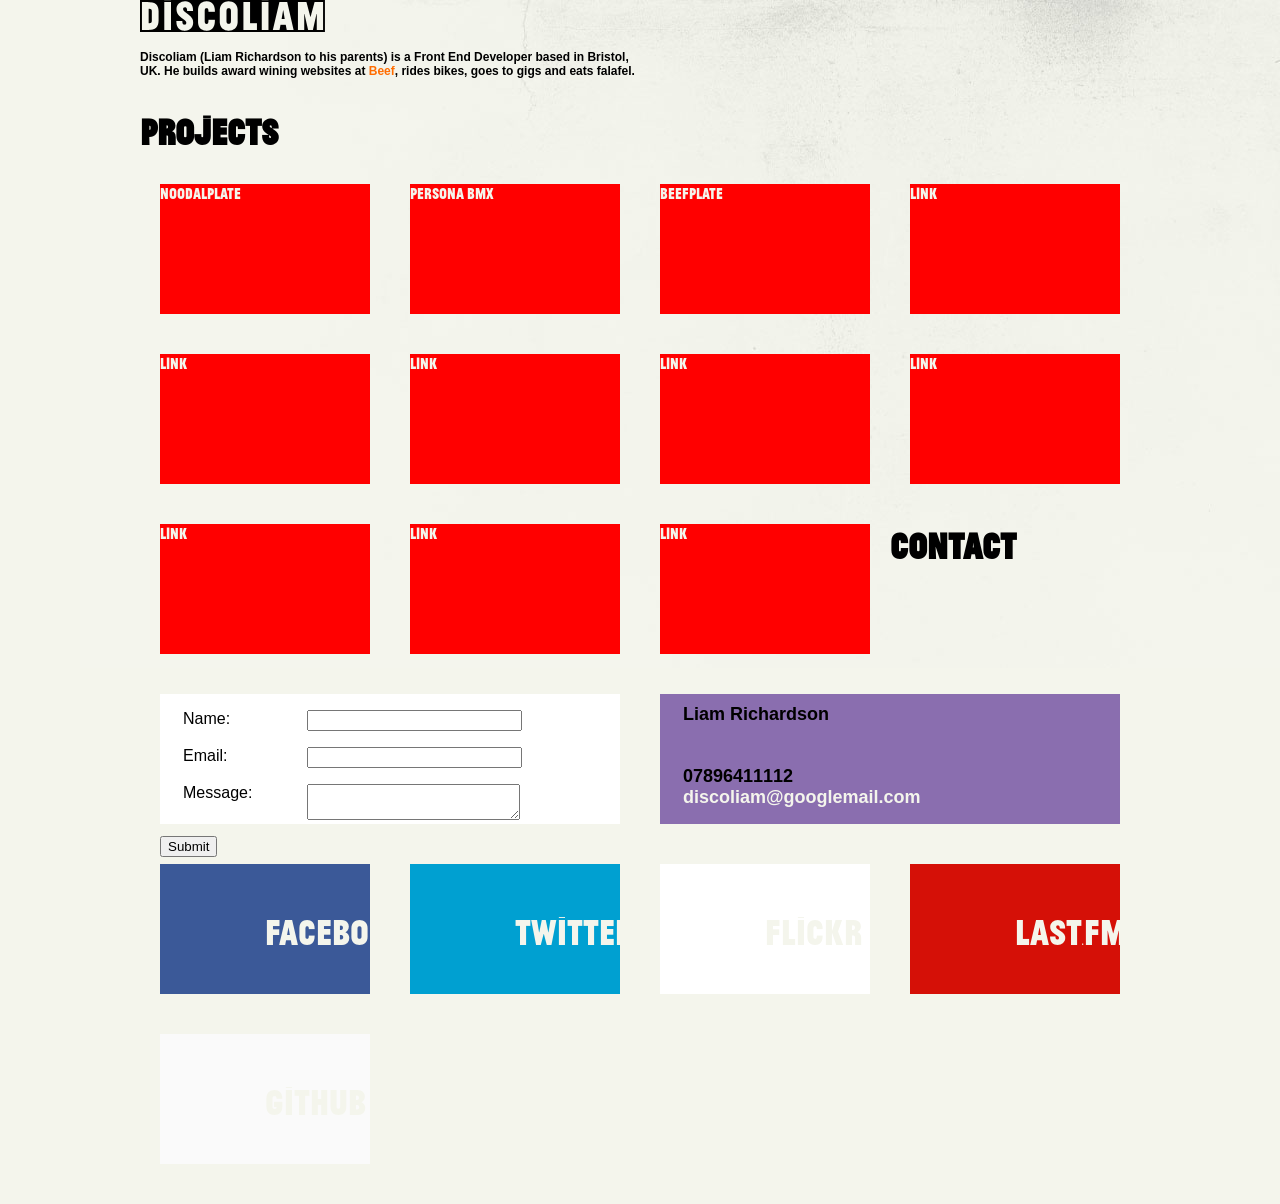
==== index.html @ 5c126183 "Some styling un' that" ====
<!DOCTYPE html>
<!--[if lt IE 7]>      <html class="no-js lt-ie9 lt-ie8 lt-ie7"> <![endif]-->
<!--[if IE 7]>         <html class="no-js lt-ie9 lt-ie8"> <![endif]-->
<!--[if IE 8]>         <html class="no-js lt-ie9"> <![endif]-->
<!--[if gt IE 8]><!--> <html class="no-js"> <!--<![endif]-->
<head>
  <title>Discoliam.com | Forgive me for screaming...</title>
  <!-- so:meta-->
  <meta charset="utf-8">
  <meta name="robots" content="all" />
  
  <meta http-equiv="X-UA-Compatible" content="IE=edge,chrome=1">
  <meta name="viewport" content="width=device-width, initial-scale=1.0">
  
  <meta name="description" content="" />
  <meta name="keywords" content="" />
  
  <meta http-equiv="Content-Type" content="text/html; charset=utf-8" />
  <meta http-equiv="content-language" content="en" />
  
  <meta name="author" content="Liam Richardson" />
  <meta name="copyright" content="2012, Liam Richrdson" />
  
  <meta name="Geo.Country" content="GB" />
  <meta name="Geo.Region" content="GB-BST" />
  
  <!-- eo:meta-->
  
  <!-- Favicon: -->
  <link rel="shortcut icon" href="/favicon.ico">
  <!-- For iPhone 4 with high-resolution Retina display: -->
  <link rel="apple-touch-icon-precomposed" sizes="114x114" href="apple-touch-icon-114x114-precomposed.png">
  <!-- For first-generation iPad: -->
  <link rel="apple-touch-icon-precomposed" sizes="72x72" href="apple-touch-icon-72x72-precomposed.png">
  <!-- For non-Retina iPhone, iPod Touch, and Android 2.1+ devices: -->
  <link rel="apple-touch-icon-precomposed" href="apple-touch-icon-precomposed.png">
  
  <!-- so:stylesheets -->
  <!--[if ! lte IE 6]><!-->
    <link rel="stylesheet" href="/assets/stylesheets/style.css" media="screen, projection">
  <!--<![endif]-->
  <!--[if lte IE 6]>
    <link rel="stylesheet" href="http://universal-ie6-css.googlecode.com/files/ie6.1.1.css" media="screen, projection">
  <![endif]-->
  <!-- eo:stylesheets -->
  
  <!-- so:header JS -->
  
  <script src="/assets/javascripts/modernizr.js"></script>
  
  
  <!-- Google Analytics -->
  
  <!-- eo:header JS -->
  
  
</head>

<body>
  <a href="#main-content" class="hidden">Skip to Main Content</a>
    <div class="content">
      <section id="main-content">
        <h1 class="site-title"><a href="/" title="Discoliam">Discoliam</a></h1>
        <p class="bio">Discoliam (Liam Richardson to his parents) is a Front End Developer based in Bristol, UK. He builds award wining websites at <a href="http://www.wearebeef.co.uk" title="Beef">Beef</a>, rides bikes, goes to gigs and eats falafel.</p>
        <h2>Projects</h2>
        <ul class="projects">
          <li><a href="#"><span>Noodalplate</span></a></li>
          <li><a href="http://www.wirenoise.co.uk/"><span>Persona BMX</span></a></li>
          <li><a href="https://github.com/discoliam/beefplate"><span> Beefplate</span></a></li>
          <li><a href="#">Link</a></li>
          <li><a href="#">Link</a></li>
          <li><a href="#">Link</a></li>
          <li><a href="#">Link</a></li>
          <li><a href="#">Link</a></li>
          <li><a href="#">Link</a></li>
          <li><a href="#">Link</a></li>
          <li><a href="#">Link</a></li>
          
        </ul>
        <h2>Contact</h2>
        <div class="vcard">
          <p class="fn">Liam Richardson</p>
          <p class="deets">
            <span class="tel">07896411112</span>
            <a href="mailto:discoliam@googlemail.com" class="email">discoliam@googlemail.com</a>
          </p>
        </div>
        <form>
          <p class="name">
            <label for="name">Name:</label>
            <input type="text" id="name"></input>
          </p>
          
          <p class="email">
            <label for="email">Email:</label>
            <input type="email" id="email"></input>
          </p>
          
          <p class="message">
            <label for="message">Message:</label>
            <textarea id="message"></textarea>
          </p>
          
          <input type="submit" value="Submit"></input>
          
        </form>
        <nav class="social">
          <a href="#" class="facebook" title="Facebook"><span>Facebook</span></a>
          <a href="#" class="twitter" title="Twitter"><span>Twitter</span></a>
          <a href="#" class="flickr" title="Flickr"><span>Flickr</span></a>
          <a href="#" class="lastfm" title="Last.fm"><span>Last.fm</span></a>
          <a href="#" class="github" title="Github"><span>Github</span></a>
        </nav>
        
      </section>
    </div>
  <!-- so:JavaScripts -->
  <!-- libraries  -->
  <!--[if ! lte IE 6]><!-->
    <!-- Grab Google CDN's jQuery, with a protocol relative URL; fall back to local if offline -->
    <script src="//ajax.googleapis.com/ajax/libs/jquery/1.8.1/jquery.min.js"></script>
    <script>window.jQuery || document.write('<script src="/assets/javascripts/jquery-1.8.1.min.js"><\/script>')</script>
  <!--<![endif]-->
<!-- so:JavaScripts -->
</body>
</html>
---- assets/stylesheets/style.css ----
/* -------------- =STYLE -------------- */
.hidden{display:none}
/* -------------- =@FONT FACE -------------- */
@font-face {
  font-family: 'JeanLucWeb-Thin';
  src: url('/assets/fonts/jeanlucweb-bold.eot');
  src: local('☺'), url("/assets/fonts/jeanlucweb-thin.woff") format("woff"),
                   url("/assets/fonts/jeanlucweb-thin.otf") format("opentype"),
                   url("/assets/fonts/jeanlucweb-thin#webfontdsa4toug") format("svg");
}

/* -------------- =BODY-------------- */
body{
  color: #000;
  background: url(/assets/images/bg.jpg) no-repeat top right #f4f5ec;
  font-family: Arial, "Helvetica Neue", Helvetica, sans-serif;
  
}

a{color: #ff6c00;text-decoration: none;}
a:hover{color: #000;}

h1, h2, h3, h4, h5, .projects li a, nav.social a{
  font-family: 'JeanLucWeb-Thin', Arial, "Helvetica Neue", Helvetica, sans-serif;
  text-transform: uppercase;
}

/* -------------- =HEADER-------------- */

h1.site-title{
  position: absolute;
  top: -12px;
  left: 0;
  margin: 0;
  padding: 0;
}

.bio{
  font-size: 12px;
  font-weight:bold;
  padding: 38px 0 0 0;
}

/* -------------- =CONTENT-------------- */
.content {
  margin: 0 auto;
  width: 80%;
  max-width: 1000px;
}

#main-content {
  position: relative;
}

h2{font-size: 38px}

/* -------------- =PROJECTS-------------- */
.projects{
  padding:0;
  marign:0;
}

.projects li{
  display: block;
  float: left;
  width: 90%;
  height: 130px;
  margin: 0 5% 10%;
  background-color: red;
}

.projects li a{
  display: tabel-cell;
  text-align: center;
  color: #f4f5ec;
}

.projects li a span{
  vertical-align: center;
  
}

/* -------------- =GENERAL-------------- */
nav.social a, form, .vcard{
  display: block;
  float: left;
  width: 90%;
  height: 130px;
  margin: 0 5% 10%;
  background-color: red;
}

/* -------------- =VCARD-------------- */
.vcard{
  background: #8a6eaf;
}

.vcard p{
  display: block;
  color: #000;
  font-size: 18px;
  font-weight: bold;
  padding: 0 5%;
  marign: 0;
}

.vcard p.fn{margin: 10px 0 9%;}

.vcard p.deets a,
.vcard p.deets span{
  display: block;
}

.vcard p a{color: #f4f5ec;}
.vcard p a:hover{color: #000;}

/* -------------- =FORM-------------- */
form {
  background: #fff;
}

form p{
  display: block;
  padding: 0 5%;
}

form p label{
  float: left;
  width: 20%;
}

form p input,
form p textarea{
  float: left;
  margin: 0 0 0 10%;
  width: 50%;
}


/* -------------- =LINK-------------- */
nav.social a{
  color: #f4f5ec;
  text-align: center;
  vertical-align: middle;
  font-size: 38px;
  position: relative;
}

nav.social a span{
  position: absolute;
  top: 50%;
  margin-top: -19px;
}

nav.social a.facebook {background: #3B5998;}
nav.social a.twitter {background: #00A0D1;}
nav.social a.flickr {background: #fff;}
nav.social a.lastfm {background: #D51007;}
nav.social a.github {background: #FAFAFA;}





/* ------------- =IMAGE REPLACEMENT  --------------- */
h1.site-title{
  overflow: hidden;
  text-align: left;
  display: block;
  line-height:0;
  text-indent: -1000em;
}

h1.site-title{
  width: 185px;
  height: 32px;
  background: url(/assets//images/logo.gif) no-repeat 0 0; 
}


/* -------------- =CLEARFIX -------------- */

form p:after,
form:after {
  content: ".";
  display: block;
  height: 0;
  clear: both;
  visibility: hidden;
}


/* ------------- =LARGE SIZES --------------- */

/* 480 =================================================== */
@media only screen and (min-width: 480px) {
  .projects li, nav.social a{width: 40%;}
  form, .vcard{width: 90%;}
  nav{display: block;clear: both}
}

/* 600 =================================================== */
@media only screen and (min-width: 600px) {
}

/* 768 =================================================== */
@media only screen and (min-width: 768px) {
  .projects li, nav.social a{
    width: 29.33%;
    margin: 0 2% 4%;
  }
  form, .vcard{width: 46%;margin: 0 2% 4%;}
  
  form, {float: left;}
  .vcard{float: right;}
  
  
  
  p.bio{width: 50%}
}

/* 992 =================================================== */
@media only screen and (min-width: 992px) {
  .projects li, nav.social a{
    width: 21%;
    margin: 0 2% 4%;
  }
}
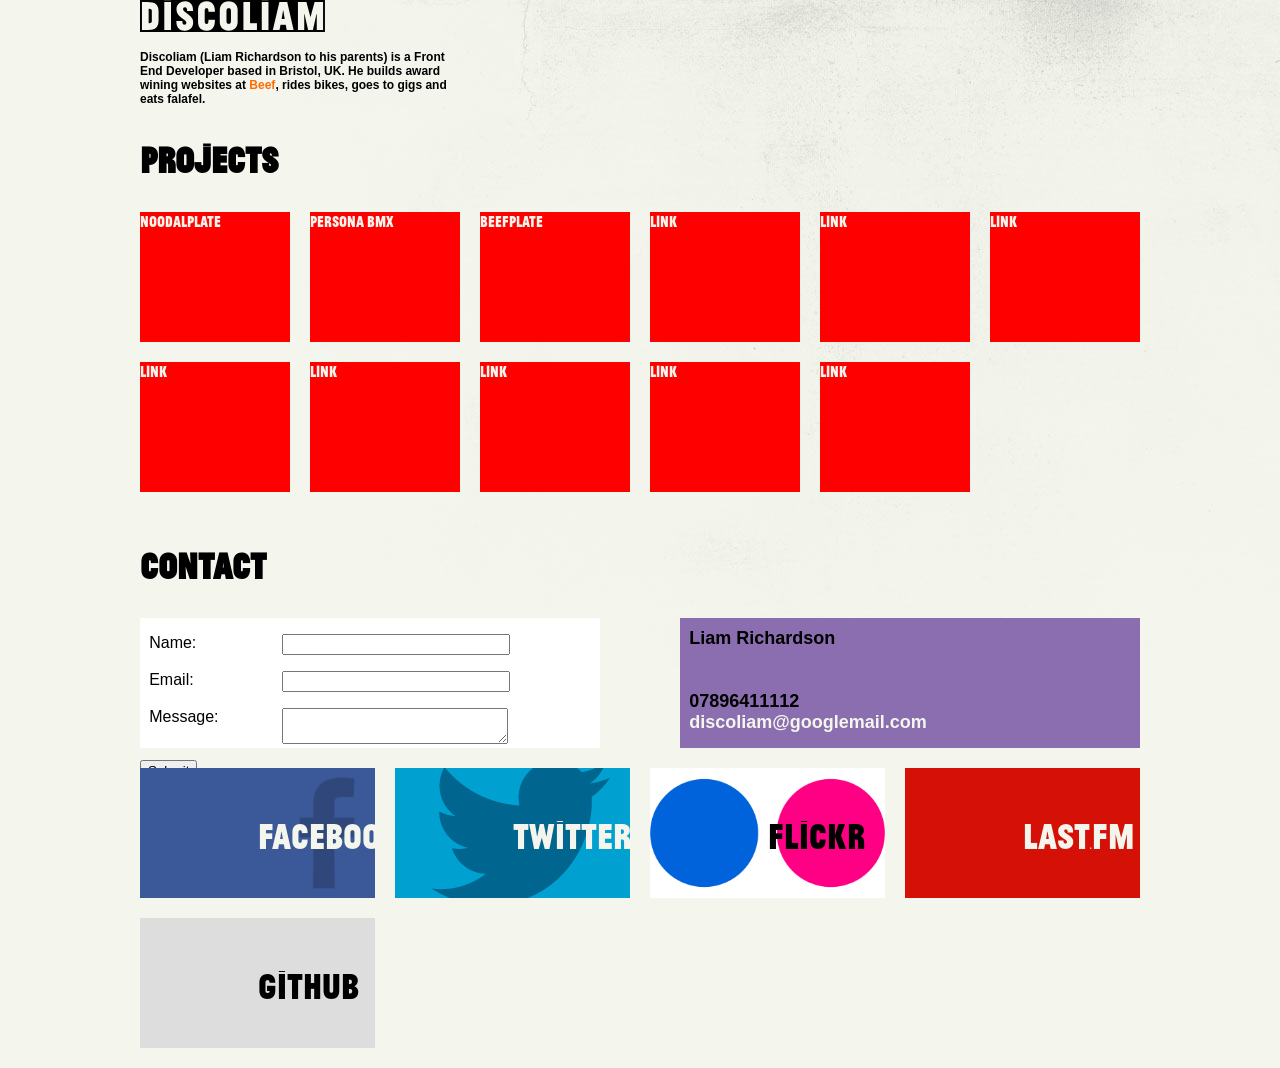
==== commit fd12a8ef: "Working out the grid and social links" ====
--- a/index.html
+++ b/index.html
@@ -37,7 +37,9 @@
   
   <!-- so:stylesheets -->
   <!--[if ! lte IE 6]><!-->
+    <link rel="stylesheet" href="/assets/stylesheets/normalize.css" media="screen, projection">
     <link rel="stylesheet" href="/assets/stylesheets/style.css" media="screen, projection">
+    
   <!--<![endif]-->
   <!--[if lte IE 6]>
     <link rel="stylesheet" href="http://universal-ie6-css.googlecode.com/files/ie6.1.1.css" media="screen, projection">
--- a/assets/stylesheets/style.css
+++ b/assets/stylesheets/style.css
@@ -44,7 +44,7 @@
 /* -------------- =CONTENT-------------- */
 .content {
   margin: 0 auto;
-  width: 80%;
+  width: 90%;
   max-width: 1000px;
 }
 
@@ -63,9 +63,9 @@
 .projects li{
   display: block;
   float: left;
-  width: 90%;
+  width: 100%;
   height: 130px;
-  margin: 0 5% 10%;
+  margin: 0 0 5% 0;
   background-color: red;
 }
 
@@ -84,9 +84,9 @@
 nav.social a, form, .vcard{
   display: block;
   float: left;
-  width: 90%;
+  width: 100%;
   height: 130px;
-  margin: 0 5% 10%;
+  margin: 0 0 5% 0;
   background-color: red;
 }
 
@@ -100,7 +100,7 @@
   color: #000;
   font-size: 18px;
   font-weight: bold;
-  padding: 0 5%;
+  padding: 0 2%;
   marign: 0;
 }
 
@@ -121,7 +121,7 @@
 
 form p{
   display: block;
-  padding: 0 5%;
+  padding: 0 2%;
 }
 
 form p label{
@@ -152,11 +152,11 @@
   margin-top: -19px;
 }
 
-nav.social a.facebook {background: #3B5998;}
-nav.social a.twitter {background: #00A0D1;}
-nav.social a.flickr {background: #fff;}
+nav.social a.facebook {background: #3B5998 url(/assets/images/facebook-logo.png) right center no-repeat;}
+nav.social a.twitter {background: #00A0D1 url(/assets/images/twitter-logo.png) right center no-repeat;}
+nav.social a.flickr {background: #fff url(/assets/images/flickr-logo.png) center center no-repeat;background-size: cover;color: black;}
 nav.social a.lastfm {background: #D51007;}
-nav.social a.github {background: #FAFAFA;}
+nav.social a.github {background: #ddd url(https://a248.e.akamai.net/assets.github.com/images/modules/footer/blacktocat.svg?66e4f85d) no-repeat right center;color:black;   }
 
 
 
@@ -181,7 +181,8 @@
 /* -------------- =CLEARFIX -------------- */
 
 form p:after,
-form:after {
+form:after,
+ul:after {
   content: ".";
   display: block;
   height: 0;
@@ -194,35 +195,47 @@
 
 /* 480 =================================================== */
 @media only screen and (min-width: 480px) {
-  .projects li, nav.social a{width: 40%;}
-  form, .vcard{width: 90%;}
+  .projects li, nav.social a{
+    width: 49%;
+    margin: 0 2% 2% 0;
+  }
+  
+  .projects li:nth-child(2n), nav.social a:nth-child(2n){margin-right: 0;}
+  
+  form, .vcard{width: 100%;}
   nav{display: block;clear: both}
 }
 
-/* 600 =================================================== */
-@media only screen and (min-width: 600px) {
-}
 
 /* 768 =================================================== */
 @media only screen and (min-width: 768px) {
   .projects li, nav.social a{
-    width: 29.33%;
-    margin: 0 2% 4%;
-  }
-  form, .vcard{width: 46%;margin: 0 2% 4%;}
-  
+    width: 32%;
+    margin: 0 2% 2% 0 !important;
+  }
+    
+  form, .vcard{width: 46%;margin: 0 2% 2% 0;}
+  
+/*  .projects li:nth-child(3n), nav.social a:nth-child(3n), .vcard{margin-right: 0 !important;}
+*/  
   form, {float: left;}
   .vcard{float: right;}
-  
-  
-  
-  p.bio{width: 50%}
+
+  p.bio{width: 32%}
 }
 
 /* 992 =================================================== */
 @media only screen and (min-width: 992px) {
-  .projects li, nav.social a{
-    width: 21%;
-    margin: 0 2% 4%;
-  }
+  .projects li{
+    width: 15%;
+    margin: 0 2% 2% 0 !important;
+  }
+  
+  nav.social a{
+    width: 23.5%;
+    margin: 0 2% 2% 0 !important;
+  }
+  
+  .projects li:nth-child(6n), nav.social a:nth-child(4n), .vcard{margin-right: 0 !important;}
+  
 }
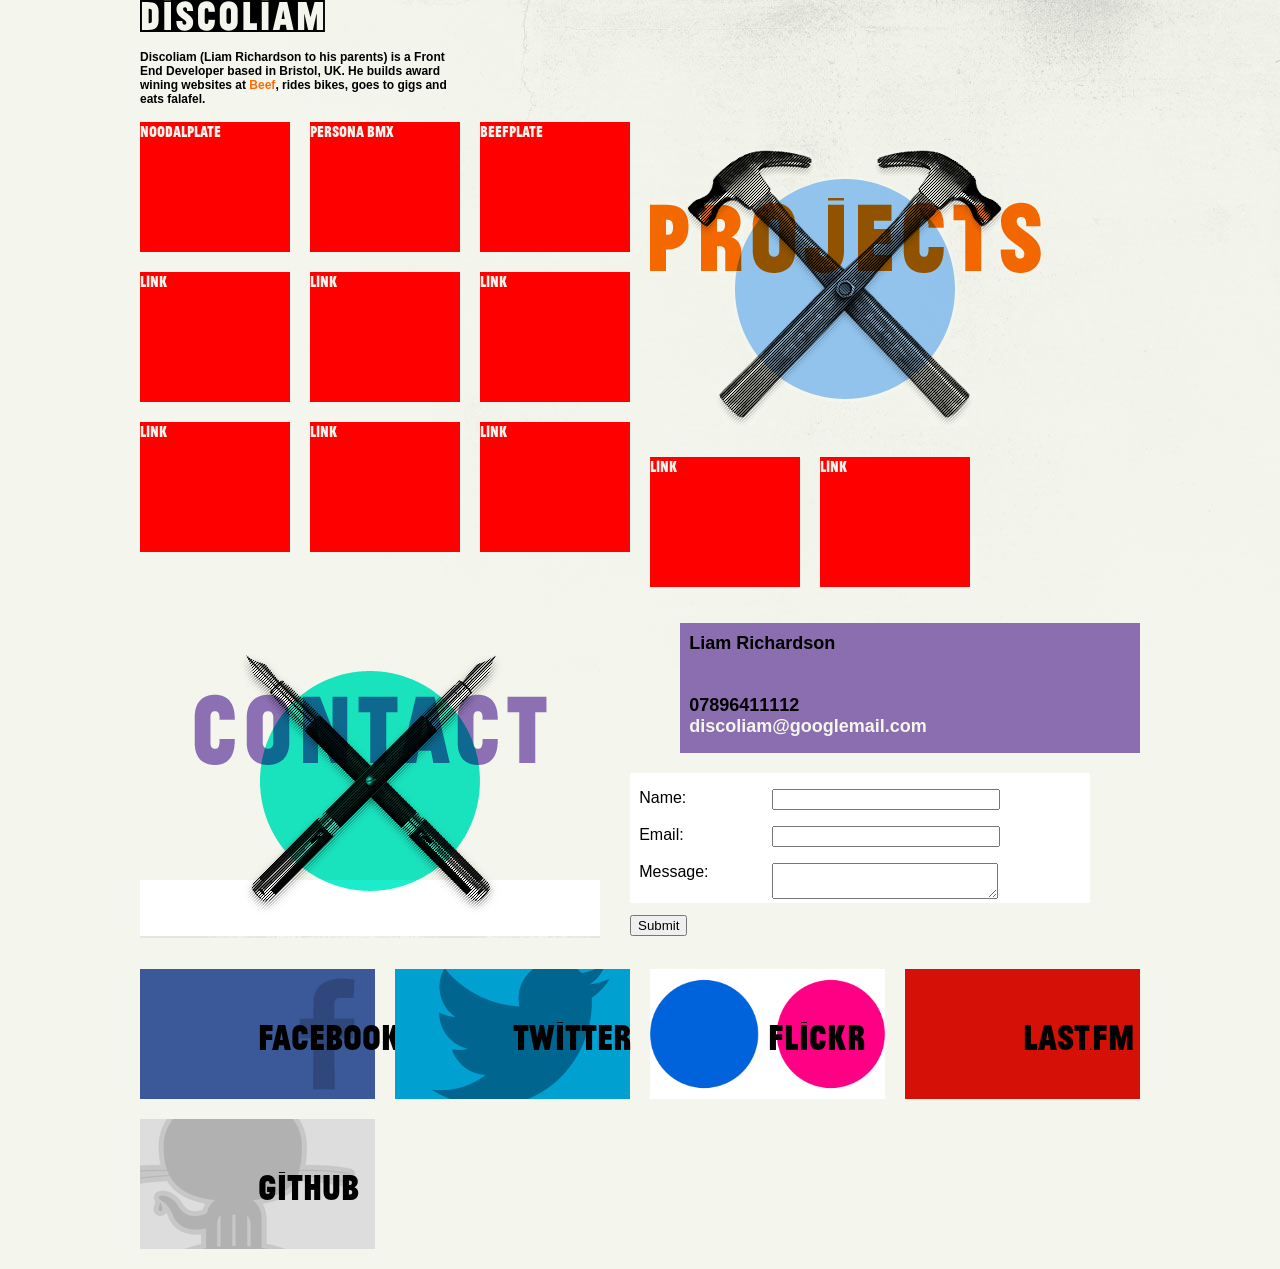
==== commit 9dcd6a8f: "playing with grids and github logo" ====
--- a/index.html
+++ b/index.html
@@ -64,7 +64,7 @@
       <section id="main-content">
         <h1 class="site-title"><a href="/" title="Discoliam">Discoliam</a></h1>
         <p class="bio">Discoliam (Liam Richardson to his parents) is a Front End Developer based in Bristol, UK. He builds award wining websites at <a href="http://www.wearebeef.co.uk" title="Beef">Beef</a>, rides bikes, goes to gigs and eats falafel.</p>
-        <h2>Projects</h2>
+        <h2 class="projects-title">Projects</h2>
         <ul class="projects">
           <li><a href="#"><span>Noodalplate</span></a></li>
           <li><a href="http://www.wirenoise.co.uk/"><span>Persona BMX</span></a></li>
@@ -79,7 +79,7 @@
           <li><a href="#">Link</a></li>
           
         </ul>
-        <h2>Contact</h2>
+        <h2 class="contact-title">Contact</h2>
         <div class="vcard">
           <p class="fn">Liam Richardson</p>
           <p class="deets">
--- a/assets/stylesheets/style.css
+++ b/assets/stylesheets/style.css
@@ -150,13 +150,14 @@
   position: absolute;
   top: 50%;
   margin-top: -19px;
+  color: #000;
 }
 
 nav.social a.facebook {background: #3B5998 url(/assets/images/facebook-logo.png) right center no-repeat;}
 nav.social a.twitter {background: #00A0D1 url(/assets/images/twitter-logo.png) right center no-repeat;}
 nav.social a.flickr {background: #fff url(/assets/images/flickr-logo.png) center center no-repeat;background-size: cover;color: black;}
 nav.social a.lastfm {background: #D51007;}
-nav.social a.github {background: #ddd url(https://a248.e.akamai.net/assets.github.com/images/modules/footer/blacktocat.svg?66e4f85d) no-repeat right center;color:black;   }
+nav.social a.github {background: #ddd url(/assets/images/github-logo.png) no-repeat right center;color:black;   }
 
 
 
@@ -174,7 +175,7 @@
 h1.site-title{
   width: 185px;
   height: 32px;
-  background: url(/assets//images/logo.gif) no-repeat 0 0; 
+  background: url(/assets/images/logo.gif) no-repeat 0 0; 
 }
 
 
@@ -209,33 +210,65 @@
 
 /* 768 =================================================== */
 @media only screen and (min-width: 768px) {
-  .projects li, nav.social a{
+  .projects li, nav.social a {
     width: 32%;
     margin: 0 2% 2% 0 !important;
   }
     
   form, .vcard{width: 46%;margin: 0 2% 2% 0;}
   
-/*  .projects li:nth-child(3n), nav.social a:nth-child(3n), .vcard{margin-right: 0 !important;}
-*/  
+  .projects li:nth-child(3n), nav.social a:nth-child(3n), .vcard{margin-right: 0 !important;}
+  
   form, {float: left;}
   .vcard{float: right;}
 
   p.bio{width: 32%}
+  
+  
+  /* ------------- =IMAGE REPLACEMENT  --------------- */
+  h2{
+    overflow: hidden;
+    text-align: left;
+    display: block;
+    line-height:0;
+    text-indent: -1000em;
+  }
+
+  h2.projects-title{
+    width: 391px;
+    height: 276px;
+    background: url(/assets/images/projects-title.png) no-repeat 0 0; 
+  }
+  
+  h2.contact-title{
+    width: 460px;
+    height: 283px;
+    background: url(/assets/images/contact-title.gif) no-repeat 0 0; 
+  }
+  
+  h2{
+    float: right;
+    width: 49% !important;
+  }
+  
+  h2.contact-title {float: left;}
+  
+  
 }
 
 /* 992 =================================================== */
 @media only screen and (min-width: 992px) {
-  .projects li{
+  .projects li {
     width: 15%;
     margin: 0 2% 2% 0 !important;
   }
   
-  nav.social a{
+  nav.social a {
     width: 23.5%;
     margin: 0 2% 2% 0 !important;
   }
   
+  .projects li:nth-child(3n), nav.social a:nth-child(3n), .vcard{margin-right: 2% !important;}
   .projects li:nth-child(6n), nav.social a:nth-child(4n), .vcard{margin-right: 0 !important;}
   
 }
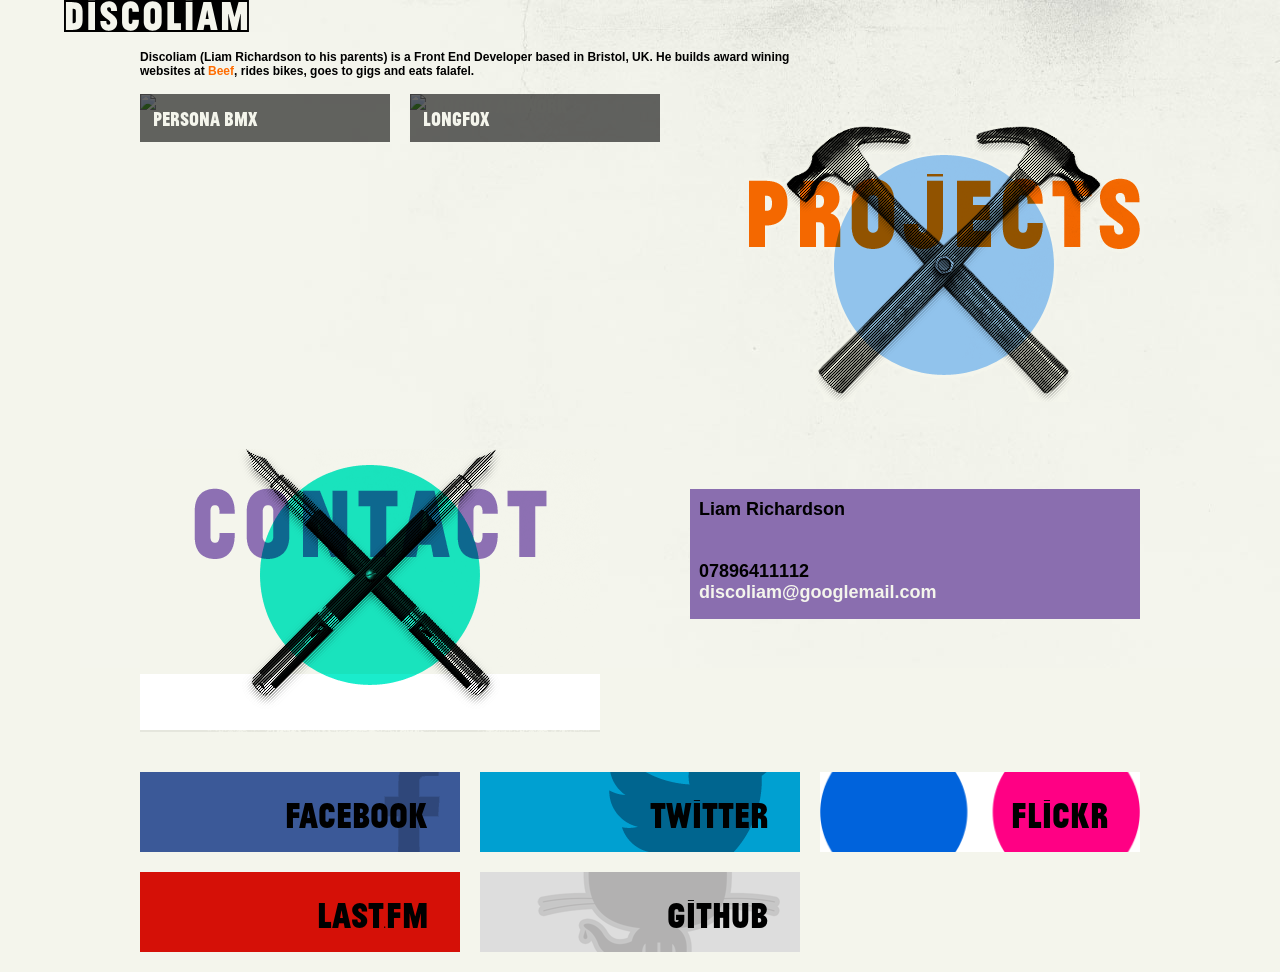
==== commit 3418e34f: "making responsize better" ====
--- a/index.html
+++ b/index.html
@@ -39,7 +39,6 @@
   <!--[if ! lte IE 6]><!-->
     <link rel="stylesheet" href="/assets/stylesheets/normalize.css" media="screen, projection">
     <link rel="stylesheet" href="/assets/stylesheets/style.css" media="screen, projection">
-    
   <!--<![endif]-->
   <!--[if lte IE 6]>
     <link rel="stylesheet" href="http://universal-ie6-css.googlecode.com/files/ie6.1.1.css" media="screen, projection">
@@ -47,37 +46,20 @@
   <!-- eo:stylesheets -->
   
   <!-- so:header JS -->
-  
-  <script src="/assets/javascripts/modernizr.js"></script>
-  
-  
-  <!-- Google Analytics -->
-  
+  <script src="/assets/javascripts/modernizr.js"></script> 
   <!-- eo:header JS -->
-  
-  
 </head>
 
 <body>
   <a href="#main-content" class="hidden">Skip to Main Content</a>
     <div class="content">
+      <h1 class="site-title"><a href="/" title="Discoliam">Discoliam</a></h1>
+      <p class="bio">Discoliam (Liam Richardson to his parents) is a Front End Developer based in Bristol, UK. He builds award wining websites at <a href="http://www.wearebeef.co.uk" title="Beef">Beef</a>, rides bikes, goes to gigs and eats falafel.</p>
       <section id="main-content">
-        <h1 class="site-title"><a href="/" title="Discoliam">Discoliam</a></h1>
-        <p class="bio">Discoliam (Liam Richardson to his parents) is a Front End Developer based in Bristol, UK. He builds award wining websites at <a href="http://www.wearebeef.co.uk" title="Beef">Beef</a>, rides bikes, goes to gigs and eats falafel.</p>
         <h2 class="projects-title">Projects</h2>
         <ul class="projects">
-          <li><a href="#"><span>Noodalplate</span></a></li>
-          <li><a href="http://www.wirenoise.co.uk/"><span>Persona BMX</span></a></li>
-          <li><a href="https://github.com/discoliam/beefplate"><span> Beefplate</span></a></li>
-          <li><a href="#">Link</a></li>
-          <li><a href="#">Link</a></li>
-          <li><a href="#">Link</a></li>
-          <li><a href="#">Link</a></li>
-          <li><a href="#">Link</a></li>
-          <li><a href="#">Link</a></li>
-          <li><a href="#">Link</a></li>
-          <li><a href="#">Link</a></li>
-          
+          <li><a href="http://www.personabmx.com/" title="Persona BMX"><img src="/assets/images/persona.jpg" alt="Longfox Artwork" /><span>Persona BMX</span></a></li>
+          <li><a href="http://longfox.co.uk" title="Longfox"><img src="/assets/images/longfox.jpg" alt="Longfox Artwork" /><span>Longfox</span></a></li>
         </ul>
         <h2 class="contact-title">Contact</h2>
         <div class="vcard">
@@ -87,25 +69,6 @@
             <a href="mailto:discoliam@googlemail.com" class="email">discoliam@googlemail.com</a>
           </p>
         </div>
-        <form>
-          <p class="name">
-            <label for="name">Name:</label>
-            <input type="text" id="name"></input>
-          </p>
-          
-          <p class="email">
-            <label for="email">Email:</label>
-            <input type="email" id="email"></input>
-          </p>
-          
-          <p class="message">
-            <label for="message">Message:</label>
-            <textarea id="message"></textarea>
-          </p>
-          
-          <input type="submit" value="Submit"></input>
-          
-        </form>
         <nav class="social">
           <a href="#" class="facebook" title="Facebook"><span>Facebook</span></a>
           <a href="#" class="twitter" title="Twitter"><span>Twitter</span></a>
--- a/assets/stylesheets/style.css
+++ b/assets/stylesheets/style.css
@@ -14,7 +14,6 @@
   color: #000;
   background: url(/assets/images/bg.jpg) no-repeat top right #f4f5ec;
   font-family: Arial, "Helvetica Neue", Helvetica, sans-serif;
-  
 }
 
 a{color: #ff6c00;text-decoration: none;}
@@ -29,8 +28,8 @@
 
 h1.site-title{
   position: absolute;
-  top: -12px;
-  left: 0;
+  left: 5%;
+  top: 0;
   margin: 0;
   padding: 0;
 }
@@ -64,30 +63,47 @@
   display: block;
   float: left;
   width: 100%;
-  height: 130px;
+  height: 100%x;
   margin: 0 0 5% 0;
-  background-color: red;
+  padding:0;
 }
 
 .projects li a{
-  display: tabel-cell;
-  text-align: center;
+  display: block;
   color: #f4f5ec;
+  position: relative;
+  padding:0;
+  margin: 0;
+  font-size: 20px
+}
+
+.projects li a img {
+  width: 100%;
+  padding:0;
+  margin: 0;
 }
 
 .projects li a span{
-  vertical-align: center;
-  
+  position: absolute;
+  top: 0;
+  left: 0;
+  display: block;
+  width: 90%;
+  padding:5%;
+  background-color: rgba(0, 0, 0, 0.6);
+}
+
+.projects li a:hover span {
+  background: #f06600;
 }
 
 /* -------------- =GENERAL-------------- */
-nav.social a, form, .vcard{
+nav.social a, .vcard{
   display: block;
   float: left;
   width: 100%;
   height: 130px;
   margin: 0 0 5% 0;
-  background-color: red;
 }
 
 /* -------------- =VCARD-------------- */
@@ -112,30 +128,7 @@
 }
 
 .vcard p a{color: #f4f5ec;}
-.vcard p a:hover{color: #000;}
-
-/* -------------- =FORM-------------- */
-form {
-  background: #fff;
-}
-
-form p{
-  display: block;
-  padding: 0 2%;
-}
-
-form p label{
-  float: left;
-  width: 20%;
-}
-
-form p input,
-form p textarea{
-  float: left;
-  margin: 0 0 0 10%;
-  width: 50%;
-}
-
+.vcard p a:hover{color: #19e3bd;}
 
 /* -------------- =LINK-------------- */
 nav.social a{
@@ -144,6 +137,7 @@
   vertical-align: middle;
   font-size: 38px;
   position: relative;
+  height: 40px
 }
 
 nav.social a span{
@@ -151,6 +145,7 @@
   top: 50%;
   margin-top: -19px;
   color: #000;
+  right: 10%;
 }
 
 nav.social a.facebook {background: #3B5998 url(/assets/images/facebook-logo.png) right center no-repeat;}
@@ -159,7 +154,11 @@
 nav.social a.lastfm {background: #D51007;}
 nav.social a.github {background: #ddd url(/assets/images/github-logo.png) no-repeat right center;color:black;   }
 
-
+nav.social a.facebook:hover {background:#f06600;}
+nav.social a.twitter:hover {background:#f06600;}
+nav.social a.flickr:hover {background:#f06600;}
+nav.social a.lastfm:hover {background:#f06600;}
+nav.social a.github:hover {background:#f06600;}
 
 
 
@@ -205,6 +204,7 @@
   
   form, .vcard{width: 100%;}
   nav{display: block;clear: both}
+
 }
 
 
@@ -214,16 +214,25 @@
     width: 32%;
     margin: 0 2% 2% 0 !important;
   }
+
     
-  form, .vcard{width: 46%;margin: 0 2% 2% 0;}
-  
-  .projects li:nth-child(3n), nav.social a:nth-child(3n), .vcard{margin-right: 0 !important;}
-  
-  form, {float: left;}
-  .vcard{float: right;}
-
-  p.bio{width: 32%}
-  
+  .vcard {
+    width: 70%;
+    margin: 20px 15%;
+  }
+  
+  .projects li:nth-child(3n), nav.social a:nth-child(2n){margin-right: 0 !important;}
+  
+  p.bio{width: 70%}
+
+  h2.projects-title{float: right;}
+  h2.contact-title {margin: 0 auto;}
+
+   nav.social a{
+    width: 48%;
+    height:80px;
+  }
+
   
   /* ------------- =IMAGE REPLACEMENT  --------------- */
   h2{
@@ -246,29 +255,34 @@
     background: url(/assets/images/contact-title.gif) no-repeat 0 0; 
   }
   
-  h2{
-    float: right;
-    width: 49% !important;
-  }
-  
-  h2.contact-title {float: left;}
-  
-  
 }
 
 /* 992 =================================================== */
 @media only screen and (min-width: 992px) {
   .projects li {
-    width: 15%;
+    width: 25%;
     margin: 0 2% 2% 0 !important;
   }
-  
-  nav.social a {
-    width: 23.5%;
-    margin: 0 2% 2% 0 !important;
-  }
-  
-  .projects li:nth-child(3n), nav.social a:nth-child(3n), .vcard{margin-right: 2% !important;}
-  .projects li:nth-child(6n), nav.social a:nth-child(4n), .vcard{margin-right: 0 !important;}
+
+  h2.contact-title{
+    float: left;
+    margin-bottom: 40px
+  }
+
+  .vcard{
+    float:right;
+    width: 45%;
+    margin: 40px 0;
+  }
+
+  nav.social a{
+    width: 32%;
+    height:80px;
+  }
+
+  nav.social a:nth-child(2n){margin-right: 2% !important;}
+  nav.social a:nth-child(3n){margin-right: 0 !important;}
+
+
   
 }
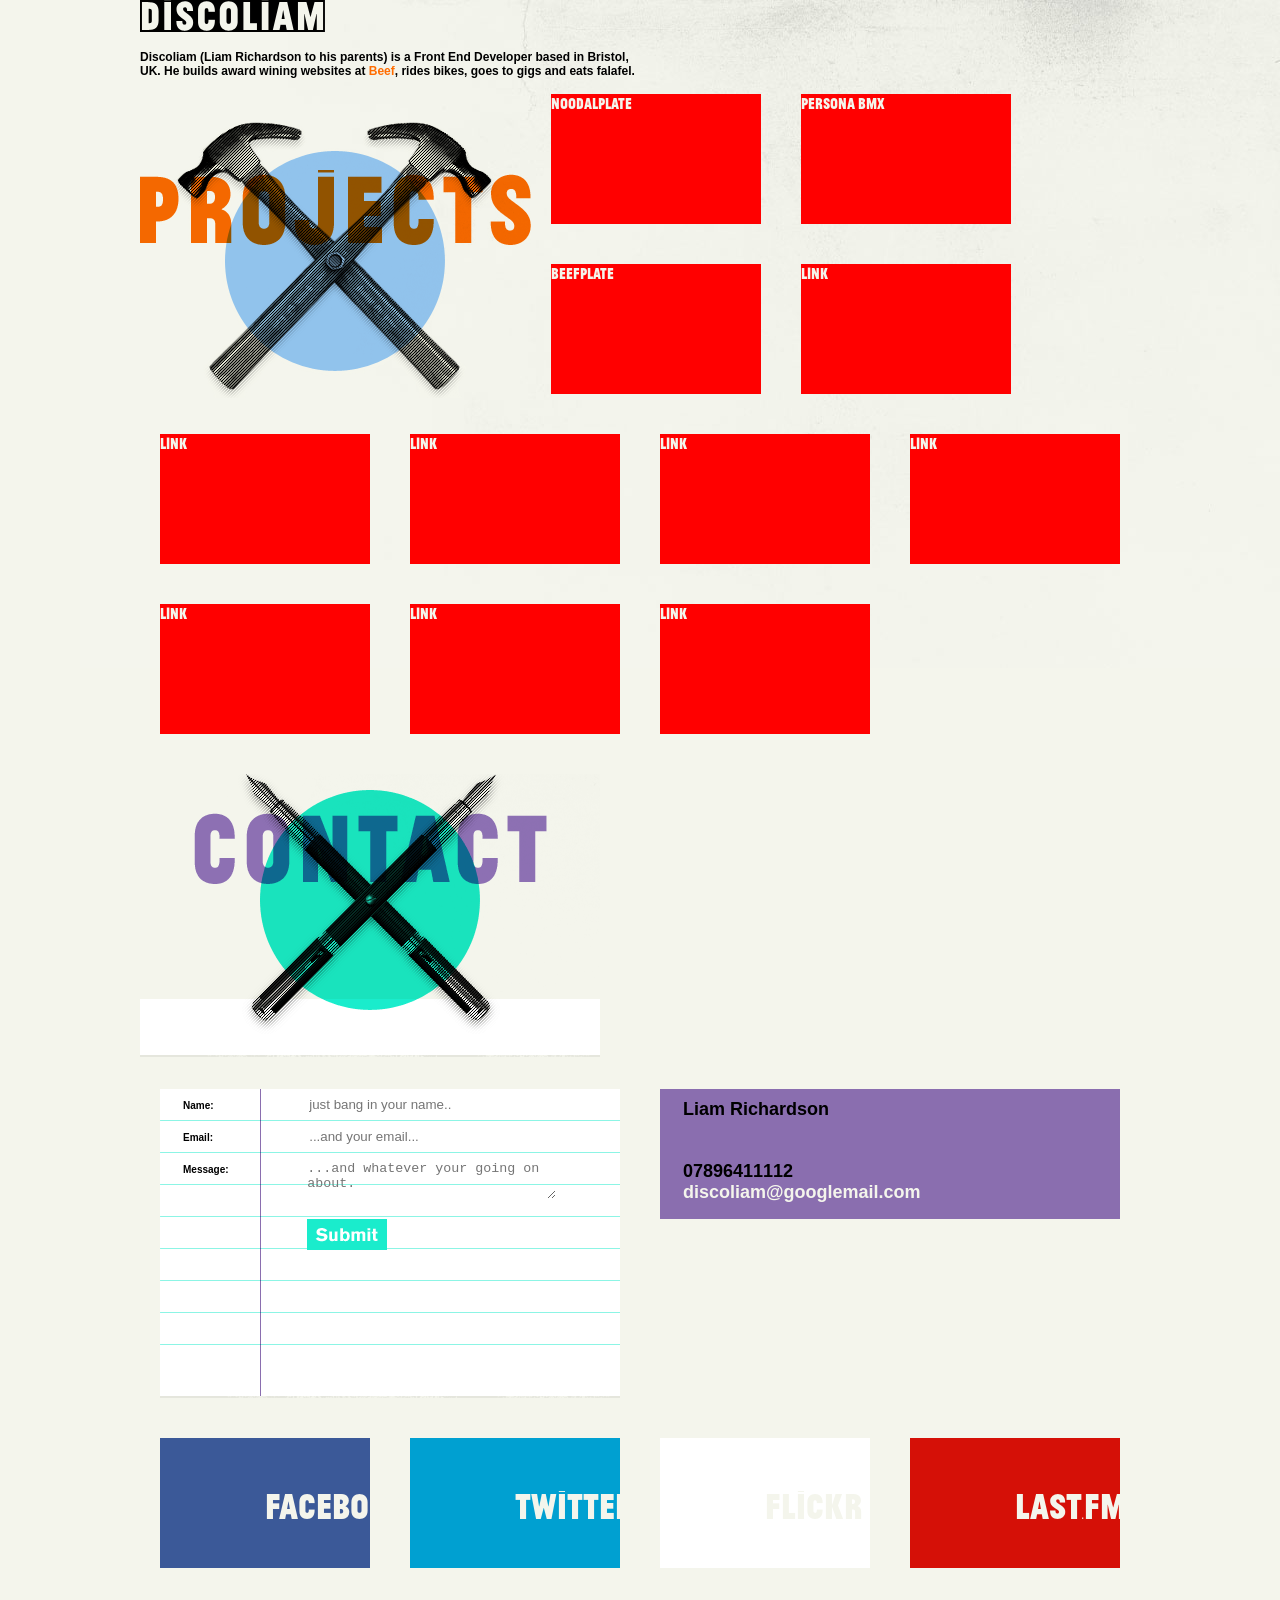
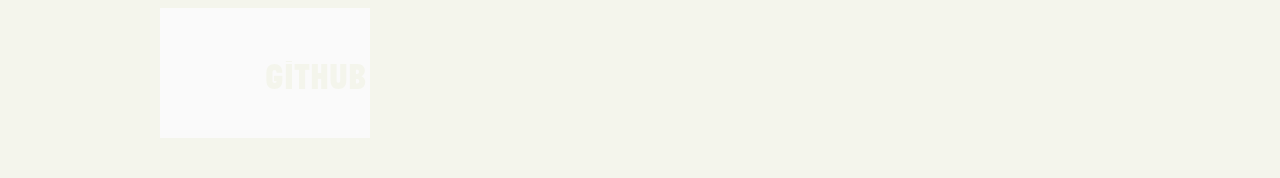
==== commit 973b0de3: "another version" ====
--- a/index.html
+++ b/index.html
@@ -37,7 +37,6 @@
   
   <!-- so:stylesheets -->
   <!--[if ! lte IE 6]><!-->
-    <link rel="stylesheet" href="/assets/stylesheets/normalize.css" media="screen, projection">
     <link rel="stylesheet" href="/assets/stylesheets/style.css" media="screen, projection">
   <!--<![endif]-->
   <!--[if lte IE 6]>
@@ -46,20 +45,37 @@
   <!-- eo:stylesheets -->
   
   <!-- so:header JS -->
-  <script src="/assets/javascripts/modernizr.js"></script> 
+  
+  <script src="/assets/javascripts/modernizr.js"></script>
+  
+  
+  <!-- Google Analytics -->
+  
   <!-- eo:header JS -->
+  
+  
 </head>
 
 <body>
   <a href="#main-content" class="hidden">Skip to Main Content</a>
     <div class="content">
-      <h1 class="site-title"><a href="/" title="Discoliam">Discoliam</a></h1>
-      <p class="bio">Discoliam (Liam Richardson to his parents) is a Front End Developer based in Bristol, UK. He builds award wining websites at <a href="http://www.wearebeef.co.uk" title="Beef">Beef</a>, rides bikes, goes to gigs and eats falafel.</p>
       <section id="main-content">
+        <h1 class="site-title"><a href="/" title="Discoliam">Discoliam</a></h1>
+        <p class="bio">Discoliam (Liam Richardson to his parents) is a Front End Developer based in Bristol, UK. He builds award wining websites at <a href="http://www.wearebeef.co.uk" title="Beef">Beef</a>, rides bikes, goes to gigs and eats falafel.</p>
         <h2 class="projects-title">Projects</h2>
         <ul class="projects">
-          <li><a href="http://www.personabmx.com/" title="Persona BMX"><img src="/assets/images/persona.jpg" alt="Longfox Artwork" /><span>Persona BMX</span></a></li>
-          <li><a href="http://longfox.co.uk" title="Longfox"><img src="/assets/images/longfox.jpg" alt="Longfox Artwork" /><span>Longfox</span></a></li>
+          <li><a href="#"><span>Noodalplate</span></a></li>
+          <li><a href="http://www.wirenoise.co.uk/"><span>Persona BMX</span></a></li>
+          <li><a href="https://github.com/discoliam/beefplate"><span> Beefplate</span></a></li>
+          <li><a href="#">Link</a></li>
+          <li><a href="#">Link</a></li>
+          <li><a href="#">Link</a></li>
+          <li><a href="#">Link</a></li>
+          <li><a href="#">Link</a></li>
+          <li><a href="#">Link</a></li>
+          <li><a href="#">Link</a></li>
+          <li><a href="#">Link</a></li>
+          
         </ul>
         <h2 class="contact-title">Contact</h2>
         <div class="vcard">
@@ -69,6 +85,25 @@
             <a href="mailto:discoliam@googlemail.com" class="email">discoliam@googlemail.com</a>
           </p>
         </div>
+        <form>
+          <p class="name">
+            <label for="name">Name:</label>
+            <input type="text" id="name" placeholder="just bang in your name.."></input>
+          </p>
+          
+          <p class="email">
+            <label for="email">Email:</label>
+            <input type="email" id="email" placeholder="...and your email..."></input>
+          </p>
+          
+          <p class="message">
+            <label for="message">Message:</label>
+            <textarea id="message" placeholder="...and whatever your going on about."></textarea>
+          </p>
+          
+          <input type="submit" value="Submit"></input>
+          
+        </form>
         <nav class="social">
           <a href="#" class="facebook" title="Facebook"><span>Facebook</span></a>
           <a href="#" class="twitter" title="Twitter"><span>Twitter</span></a>
--- a/assets/stylesheets/style.css
+++ b/assets/stylesheets/style.css
@@ -14,6 +14,7 @@
   color: #000;
   background: url(/assets/images/bg.jpg) no-repeat top right #f4f5ec;
   font-family: Arial, "Helvetica Neue", Helvetica, sans-serif;
+  
 }
 
 a{color: #ff6c00;text-decoration: none;}
@@ -28,8 +29,8 @@
 
 h1.site-title{
   position: absolute;
-  left: 5%;
-  top: 0;
+  top: -12px;
+  left: 0;
   margin: 0;
   padding: 0;
 }
@@ -43,7 +44,7 @@
 /* -------------- =CONTENT-------------- */
 .content {
   margin: 0 auto;
-  width: 90%;
+  width: 80%;
   max-width: 1000px;
 }
 
@@ -62,48 +63,31 @@
 .projects li{
   display: block;
   float: left;
-  width: 100%;
-  height: 100%x;
-  margin: 0 0 5% 0;
-  padding:0;
+  width: 90%;
+  height: 130px;
+  margin: 0 5% 10%;
+  background-color: red;
 }
 
 .projects li a{
-  display: block;
+  display: tabel-cell;
+  text-align: center;
   color: #f4f5ec;
-  position: relative;
-  padding:0;
-  margin: 0;
-  font-size: 20px
-}
-
-.projects li a img {
-  width: 100%;
-  padding:0;
-  margin: 0;
 }
 
 .projects li a span{
-  position: absolute;
-  top: 0;
-  left: 0;
-  display: block;
+  vertical-align: center;
+  
+}
+
+/* -------------- =GENERAL-------------- */
+nav.social a, form, .vcard{
+  display: block;
+  float: left;
   width: 90%;
-  padding:5%;
-  background-color: rgba(0, 0, 0, 0.6);
-}
-
-.projects li a:hover span {
-  background: #f06600;
-}
-
-/* -------------- =GENERAL-------------- */
-nav.social a, .vcard{
-  display: block;
-  float: left;
-  width: 100%;
   height: 130px;
-  margin: 0 0 5% 0;
+  margin: 0 5% 10%;
+  background-color: red;
 }
 
 /* -------------- =VCARD-------------- */
@@ -116,7 +100,7 @@
   color: #000;
   font-size: 18px;
   font-weight: bold;
-  padding: 0 2%;
+  padding: 0 5%;
   marign: 0;
 }
 
@@ -128,7 +112,58 @@
 }
 
 .vcard p a{color: #f4f5ec;}
-.vcard p a:hover{color: #19e3bd;}
+.vcard p a:hover{color: #000;}
+
+/* -------------- =FORM-------------- */
+form {
+  background: url(/assets/images/contact-bg.gif) no-repeat 0 0 #fff;
+  height: 309px;
+}
+
+form p{
+  display: block;
+  padding: 0 5%;
+  margin: 0;
+}
+
+form p label{
+  float: left;
+  width: 20%;
+  font-size: 10px;
+  font-weight: bold;
+  position: relative;
+  top: 11px;
+}
+
+form p input,
+form p textarea{
+  float: left;
+  margin: 0 0 0 10%;
+  width: 60%;
+  background: transparent;
+  border: 0;
+  height: 30px;
+}
+
+
+form p textarea {padding: 8px 0;}
+
+form input[type="submit"] {
+  width: 80px;
+  height: 31px;
+  background: url(/assets/images/contact-submit.gif) no-repeat 0 0;
+  border: 0;
+  text-align: right;
+  font-size: 0px;
+  color: #19e3bd;
+  margin: 20px 32%;
+}
+
+form input[type="submit"]:hover {
+  background-position: 0 -31px;
+  color: #8a6eaf;
+  cursor: hover;
+}
 
 /* -------------- =LINK-------------- */
 nav.social a{
@@ -137,28 +172,21 @@
   vertical-align: middle;
   font-size: 38px;
   position: relative;
-  height: 40px
 }
 
 nav.social a span{
   position: absolute;
   top: 50%;
   margin-top: -19px;
-  color: #000;
-  right: 10%;
-}
-
-nav.social a.facebook {background: #3B5998 url(/assets/images/facebook-logo.png) right center no-repeat;}
-nav.social a.twitter {background: #00A0D1 url(/assets/images/twitter-logo.png) right center no-repeat;}
-nav.social a.flickr {background: #fff url(/assets/images/flickr-logo.png) center center no-repeat;background-size: cover;color: black;}
+}
+
+nav.social a.facebook {background: #3B5998;}
+nav.social a.twitter {background: #00A0D1;}
+nav.social a.flickr {background: #fff;}
 nav.social a.lastfm {background: #D51007;}
-nav.social a.github {background: #ddd url(/assets/images/github-logo.png) no-repeat right center;color:black;   }
-
-nav.social a.facebook:hover {background:#f06600;}
-nav.social a.twitter:hover {background:#f06600;}
-nav.social a.flickr:hover {background:#f06600;}
-nav.social a.lastfm:hover {background:#f06600;}
-nav.social a.github:hover {background:#f06600;}
+nav.social a.github {background: #FAFAFA;}
+
+
 
 
 
@@ -174,15 +202,14 @@
 h1.site-title{
   width: 185px;
   height: 32px;
-  background: url(/assets/images/logo.gif) no-repeat 0 0; 
+  background: url(/assets//images/logo.gif) no-repeat 0 0; 
 }
 
 
 /* -------------- =CLEARFIX -------------- */
 
 form p:after,
-form:after,
-ul:after {
+form:after {
   content: ".";
   display: block;
   height: 0;
@@ -195,46 +222,38 @@
 
 /* 480 =================================================== */
 @media only screen and (min-width: 480px) {
-  .projects li, nav.social a{
-    width: 49%;
-    margin: 0 2% 2% 0;
-  }
-  
-  .projects li:nth-child(2n), nav.social a:nth-child(2n){margin-right: 0;}
-  
-  form, .vcard{width: 100%;}
+  .projects li, nav.social a{width: 40%;}
+  form, .vcard{width: 90%;}
   nav{display: block;clear: both}
-
-}
-
+}
+
+/* 600 =================================================== */
+@media only screen and (min-width: 600px) {
+}
 
 /* 768 =================================================== */
 @media only screen and (min-width: 768px) {
-  .projects li, nav.social a {
-    width: 32%;
-    margin: 0 2% 2% 0 !important;
-  }
-
-    
-  .vcard {
-    width: 70%;
-    margin: 20px 15%;
-  }
-  
-  .projects li:nth-child(3n), nav.social a:nth-child(2n){margin-right: 0 !important;}
-  
-  p.bio{width: 70%}
-
-  h2.projects-title{float: right;}
-  h2.contact-title {margin: 0 auto;}
-
-   nav.social a{
-    width: 48%;
-    height:80px;
-  }
-
-  
-  /* ------------- =IMAGE REPLACEMENT  --------------- */
+  .projects li, nav.social a{
+    width: 29.33%;
+    margin: 0 2% 4%;
+  }
+  form, .vcard{width: 46%;margin: 0 2% 4%;}
+  
+  form, {float: left;}
+  .vcard{float: right;}
+  
+  p.bio{width: 50%}
+  
+
+}
+
+/* 992 =================================================== */
+@media only screen and (min-width: 992px) {
+  .projects li, nav.social a{
+    width: 21%;
+    margin: 0 2% 4%;
+  }
+  
   h2{
     overflow: hidden;
     text-align: left;
@@ -243,46 +262,17 @@
     text-indent: -1000em;
   }
 
-  h2.projects-title{
-    width: 391px;
-    height: 276px;
-    background: url(/assets/images/projects-title.png) no-repeat 0 0; 
-  }
-  
   h2.contact-title{
     width: 460px;
     height: 283px;
     background: url(/assets/images/contact-title.gif) no-repeat 0 0; 
   }
   
-}
-
-/* 992 =================================================== */
-@media only screen and (min-width: 992px) {
-  .projects li {
-    width: 25%;
-    margin: 0 2% 2% 0 !important;
-  }
-
-  h2.contact-title{
-    float: left;
-    margin-bottom: 40px
-  }
-
-  .vcard{
-    float:right;
-    width: 45%;
-    margin: 40px 0;
-  }
-
-  nav.social a{
-    width: 32%;
-    height:80px;
-  }
-
-  nav.social a:nth-child(2n){margin-right: 2% !important;}
-  nav.social a:nth-child(3n){margin-right: 0 !important;}
-
-
+  h2.projects-title{
+    float:left;
+    width: 391px;
+    height: 276px;
+    background: url(/assets/images/projects-title.png) no-repeat 0 0; 
+  }
   
 }
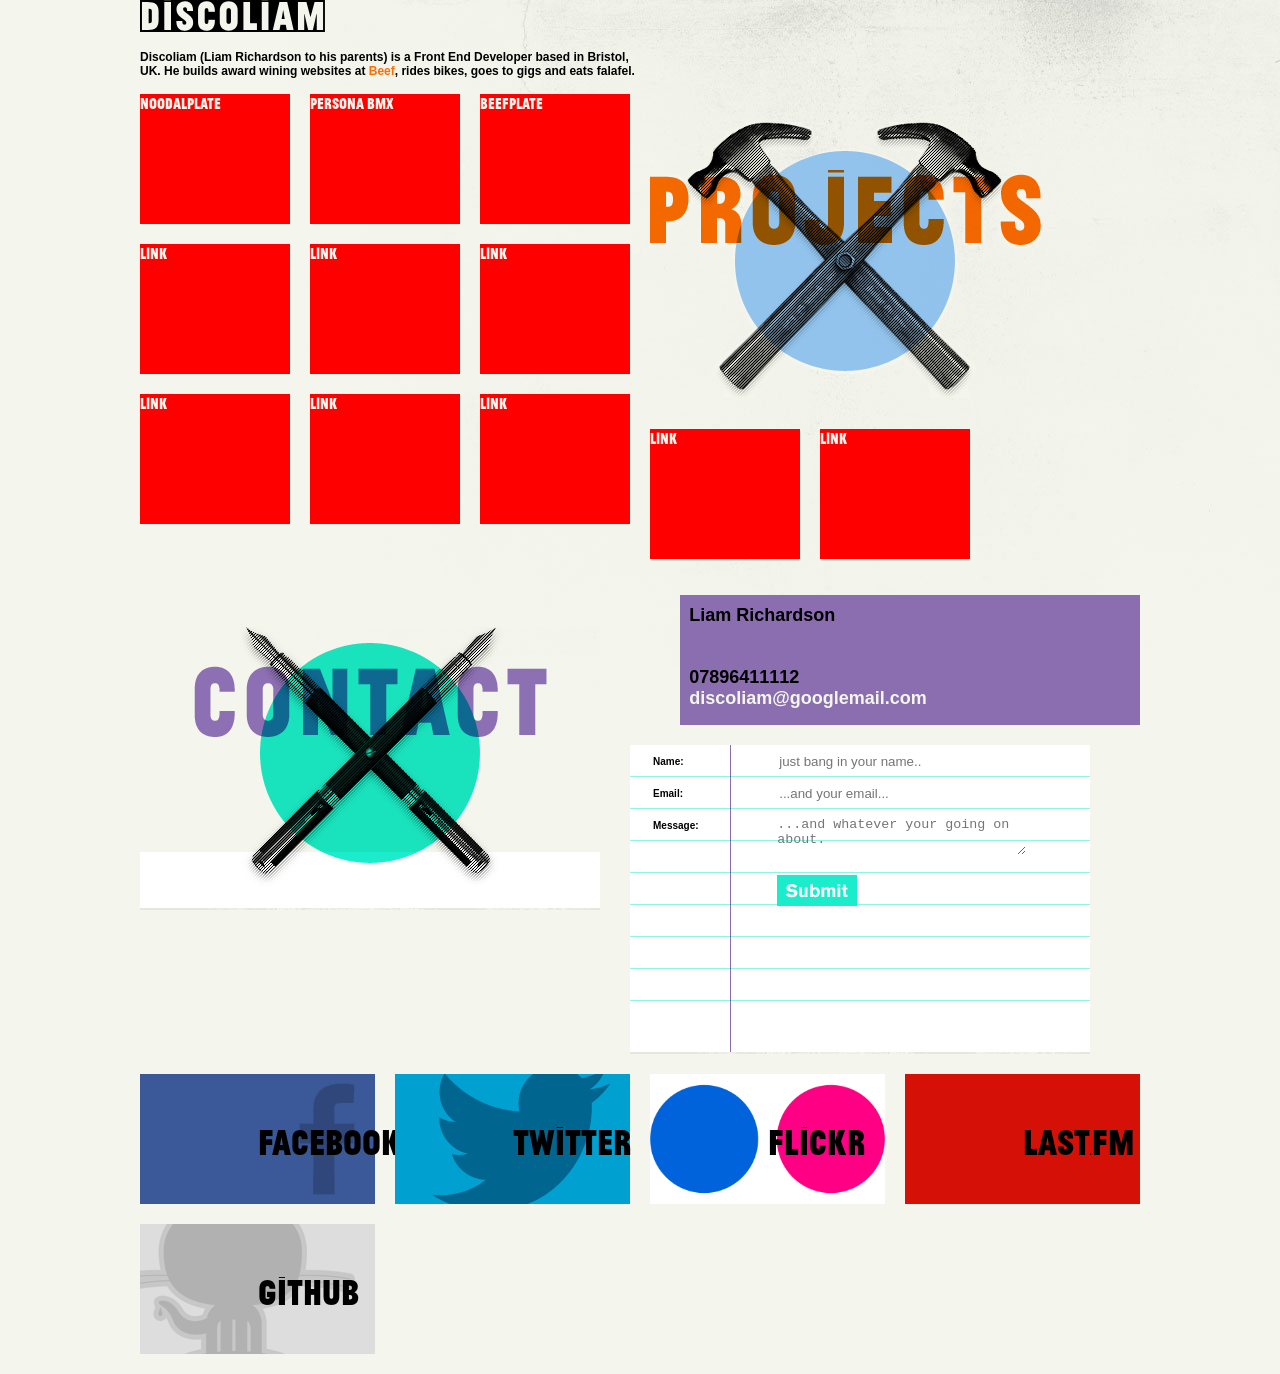
==== commit 55d380b1: "Merge branch 'master' of github.com:discoliam/discoliam Conflicts: 	assets/stylesheets/style.css" ====
--- a/index.html
+++ b/index.html
@@ -37,7 +37,9 @@
   
   <!-- so:stylesheets -->
   <!--[if ! lte IE 6]><!-->
+    <link rel="stylesheet" href="/assets/stylesheets/normalize.css" media="screen, projection">
     <link rel="stylesheet" href="/assets/stylesheets/style.css" media="screen, projection">
+    
   <!--<![endif]-->
   <!--[if lte IE 6]>
     <link rel="stylesheet" href="http://universal-ie6-css.googlecode.com/files/ie6.1.1.css" media="screen, projection">
--- a/assets/stylesheets/style.css
+++ b/assets/stylesheets/style.css
@@ -44,7 +44,7 @@
 /* -------------- =CONTENT-------------- */
 .content {
   margin: 0 auto;
-  width: 80%;
+  width: 90%;
   max-width: 1000px;
 }
 
@@ -63,9 +63,9 @@
 .projects li{
   display: block;
   float: left;
-  width: 90%;
+  width: 100%;
   height: 130px;
-  margin: 0 5% 10%;
+  margin: 0 0 5% 0;
   background-color: red;
 }
 
@@ -84,9 +84,9 @@
 nav.social a, form, .vcard{
   display: block;
   float: left;
-  width: 90%;
+  width: 100%;
   height: 130px;
-  margin: 0 5% 10%;
+  margin: 0 0 5% 0;
   background-color: red;
 }
 
@@ -100,7 +100,7 @@
   color: #000;
   font-size: 18px;
   font-weight: bold;
-  padding: 0 5%;
+  padding: 0 2%;
   marign: 0;
 }
 
@@ -178,13 +178,14 @@
   position: absolute;
   top: 50%;
   margin-top: -19px;
-}
-
-nav.social a.facebook {background: #3B5998;}
-nav.social a.twitter {background: #00A0D1;}
-nav.social a.flickr {background: #fff;}
+  color: #000;
+}
+
+nav.social a.facebook {background: #3B5998 url(/assets/images/facebook-logo.png) right center no-repeat;}
+nav.social a.twitter {background: #00A0D1 url(/assets/images/twitter-logo.png) right center no-repeat;}
+nav.social a.flickr {background: #fff url(/assets/images/flickr-logo.png) center center no-repeat;background-size: cover;color: black;}
 nav.social a.lastfm {background: #D51007;}
-nav.social a.github {background: #FAFAFA;}
+nav.social a.github {background: #ddd url(/assets/images/github-logo.png) no-repeat right center;color:black;   }
 
 
 
@@ -202,14 +203,15 @@
 h1.site-title{
   width: 185px;
   height: 32px;
-  background: url(/assets//images/logo.gif) no-repeat 0 0; 
+  background: url(/assets/images/logo.gif) no-repeat 0 0; 
 }
 
 
 /* -------------- =CLEARFIX -------------- */
 
 form p:after,
-form:after {
+form:after,
+ul:after {
   content: ".";
   display: block;
   height: 0;
@@ -222,38 +224,37 @@
 
 /* 480 =================================================== */
 @media only screen and (min-width: 480px) {
-  .projects li, nav.social a{width: 40%;}
-  form, .vcard{width: 90%;}
+  .projects li, nav.social a{
+    width: 49%;
+    margin: 0 2% 2% 0;
+  }
+  
+  .projects li:nth-child(2n), nav.social a:nth-child(2n){margin-right: 0;}
+  
+  form, .vcard{width: 100%;}
   nav{display: block;clear: both}
 }
 
-/* 600 =================================================== */
-@media only screen and (min-width: 600px) {
-}
 
 /* 768 =================================================== */
 @media only screen and (min-width: 768px) {
-  .projects li, nav.social a{
-    width: 29.33%;
-    margin: 0 2% 4%;
-  }
-  form, .vcard{width: 46%;margin: 0 2% 4%;}
+  .projects li, nav.social a {
+    width: 32%;
+    margin: 0 2% 2% 0 !important;
+  }
+    
+  form, .vcard{width: 46%;margin: 0 2% 2% 0;}
+  
+  .projects li:nth-child(3n), nav.social a:nth-child(3n), .vcard{margin-right: 0 !important;}
   
   form, {float: left;}
   .vcard{float: right;}
-  
+
   p.bio{width: 50%}
   
 
-}
-
-/* 992 =================================================== */
-@media only screen and (min-width: 992px) {
-  .projects li, nav.social a{
-    width: 21%;
-    margin: 0 2% 4%;
-  }
-  
+
+  /* ------------- =IMAGE REPLACEMENT  --------------- */
   h2{
     overflow: hidden;
     text-align: left;
@@ -262,17 +263,40 @@
     text-indent: -1000em;
   }
 
+  h2.projects-title{
+    width: 391px;
+    height: 276px;
+    background: url(/assets/images/projects-title.png) no-repeat 0 0; 
+  }
+  
   h2.contact-title{
     width: 460px;
     height: 283px;
     background: url(/assets/images/contact-title.gif) no-repeat 0 0; 
   }
   
-  h2.projects-title{
-    float:left;
-    width: 391px;
-    height: 276px;
-    background: url(/assets/images/projects-title.png) no-repeat 0 0; 
-  }
+  h2{
+    float: right;
+    width: 49% !important;
+  }
+  
+  h2.contact-title {float: left;}
+  
+  }
+
+/* 992 =================================================== */
+@media only screen and (min-width: 992px) {
+  .projects li {
+    width: 15%;
+    margin: 0 2% 2% 0 !important;
+  }
+  
+  nav.social a {
+    width: 23.5%;
+    margin: 0 2% 2% 0 !important;
+  }
+  
+  .projects li:nth-child(3n), nav.social a:nth-child(3n), .vcard{margin-right: 2% !important;}
+  .projects li:nth-child(6n), nav.social a:nth-child(4n), .vcard{margin-right: 0 !important;}
   
 }
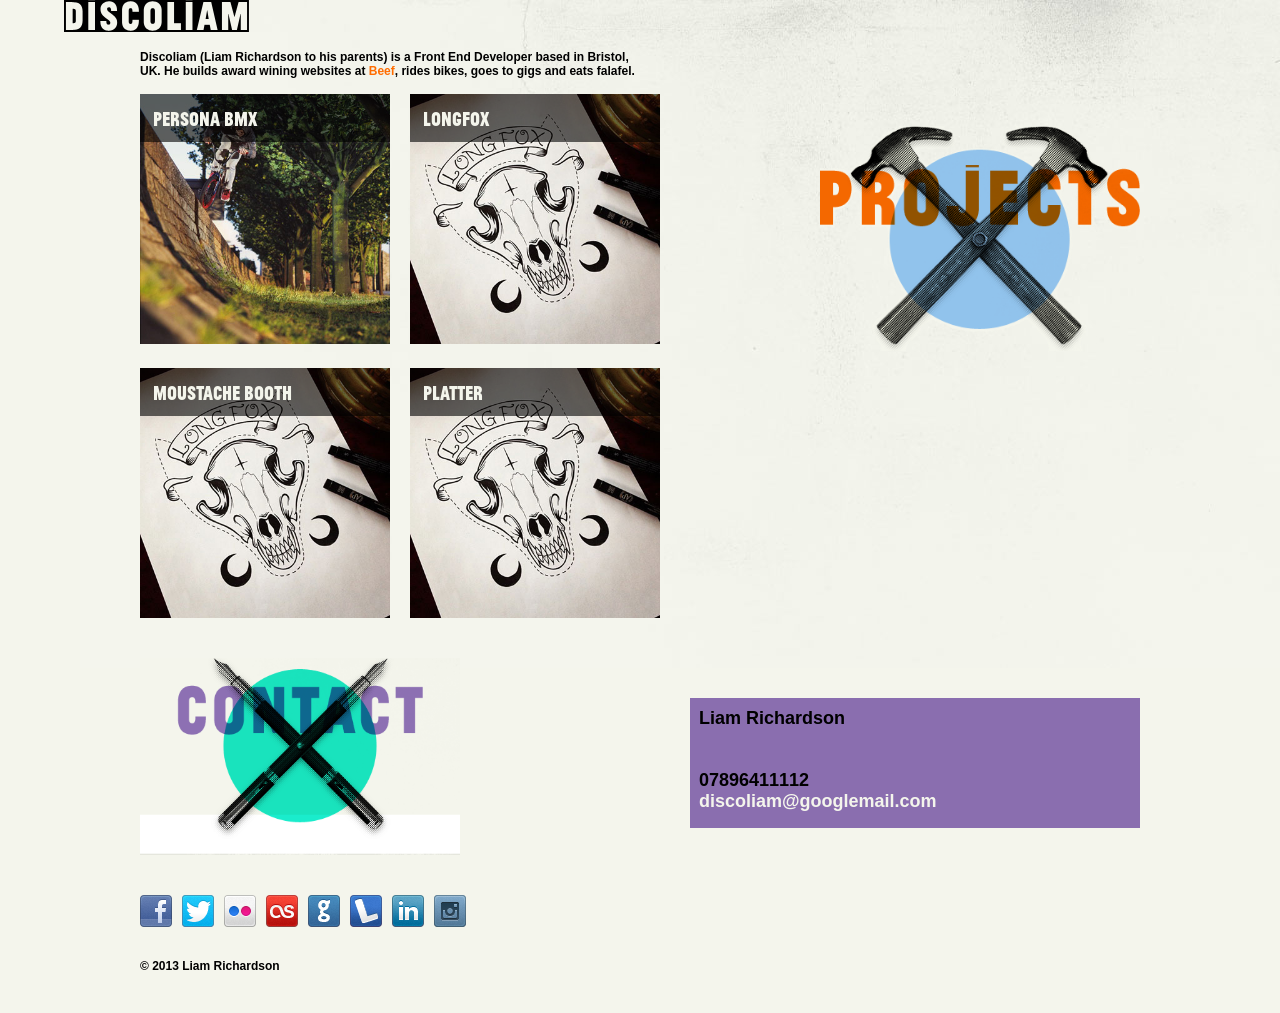
==== commit 33d9c7c8: "social, more responsive sizing and two new porojects" ====
--- a/index.html
+++ b/index.html
@@ -39,7 +39,6 @@
   <!--[if ! lte IE 6]><!-->
     <link rel="stylesheet" href="/assets/stylesheets/normalize.css" media="screen, projection">
     <link rel="stylesheet" href="/assets/stylesheets/style.css" media="screen, projection">
-    
   <!--<![endif]-->
   <!--[if lte IE 6]>
     <link rel="stylesheet" href="http://universal-ie6-css.googlecode.com/files/ie6.1.1.css" media="screen, projection">
@@ -47,39 +46,25 @@
   <!-- eo:stylesheets -->
   
   <!-- so:header JS -->
-  
-  <script src="/assets/javascripts/modernizr.js"></script>
-  
-  
-  <!-- Google Analytics -->
-  
+  <script src="/assets/javascripts/modernizr.js"></script> 
   <!-- eo:header JS -->
-  
-  
 </head>
 
 <body>
   <a href="#main-content" class="hidden">Skip to Main Content</a>
     <div class="content">
+      <h1 class="site-title"><a href="/" title="Discoliam">Discoliam</a></h1>
+      <p class="bio">Discoliam (Liam Richardson to his parents) is a Front End Developer based in Bristol, UK. He builds award wining websites at <a href="http://www.wearebeef.co.uk" title="Beef">Beef</a>, rides bikes, goes to gigs and eats falafel.</p>
       <section id="main-content">
-        <h1 class="site-title"><a href="/" title="Discoliam">Discoliam</a></h1>
-        <p class="bio">Discoliam (Liam Richardson to his parents) is a Front End Developer based in Bristol, UK. He builds award wining websites at <a href="http://www.wearebeef.co.uk" title="Beef">Beef</a>, rides bikes, goes to gigs and eats falafel.</p>
-        <h2 class="projects-title">Projects</h2>
+        <h2 class="projects-title"><span>Projects</span><img src="/assets/images/projects-title.png" alt="Project-title" /></h2>
         <ul class="projects">
-          <li><a href="#"><span>Noodalplate</span></a></li>
-          <li><a href="http://www.wirenoise.co.uk/"><span>Persona BMX</span></a></li>
-          <li><a href="https://github.com/discoliam/beefplate"><span> Beefplate</span></a></li>
-          <li><a href="#">Link</a></li>
-          <li><a href="#">Link</a></li>
-          <li><a href="#">Link</a></li>
-          <li><a href="#">Link</a></li>
-          <li><a href="#">Link</a></li>
-          <li><a href="#">Link</a></li>
-          <li><a href="#">Link</a></li>
-          <li><a href="#">Link</a></li>
-          
+          <li><a href="http://www.personabmx.com/" title="Persona BMX"><img src="/assets/images/persona.jpg" alt="Longfox Artwork" /><span>Persona BMX</span></a></li>
+          <li><a href="http://longfox.co.uk" title="Longfox"><img src="/assets/images/longfox.jpg" alt="Longfox Artwork" /><span>Longfox</span></a></li>
+          <li><a href="http://moustachebooth.herokuapp.com/" title="Moustache Booth"><img src="/assets/images/longfox.jpg" alt="#" /><span>Moustache Booth</span></a></li>
+          <li><a href="https://github.com/craigcoles/Platter" title="Platter"><img src="/assets/images/longfox.jpg" alt="#" /><span>Platter</span></a></li>
+
         </ul>
-        <h2 class="contact-title">Contact</h2>
+        <h2 class="contact-title"><img src="/assets/images/contact-title.gif" alt="Contact title" /><span>Contact</span></h2>
         <div class="vcard">
           <p class="fn">Liam Richardson</p>
           <p class="deets">
@@ -87,41 +72,26 @@
             <a href="mailto:discoliam@googlemail.com" class="email">discoliam@googlemail.com</a>
           </p>
         </div>
-        <form>
-          <p class="name">
-            <label for="name">Name:</label>
-            <input type="text" id="name" placeholder="just bang in your name.."></input>
-          </p>
-          
-          <p class="email">
-            <label for="email">Email:</label>
-            <input type="email" id="email" placeholder="...and your email..."></input>
-          </p>
-          
-          <p class="message">
-            <label for="message">Message:</label>
-            <textarea id="message" placeholder="...and whatever your going on about."></textarea>
-          </p>
-          
-          <input type="submit" value="Submit"></input>
-          
-        </form>
         <nav class="social">
-          <a href="#" class="facebook" title="Facebook"><span>Facebook</span></a>
-          <a href="#" class="twitter" title="Twitter"><span>Twitter</span></a>
-          <a href="#" class="flickr" title="Flickr"><span>Flickr</span></a>
-          <a href="#" class="lastfm" title="Last.fm"><span>Last.fm</span></a>
-          <a href="#" class="github" title="Github"><span>Github</span></a>
+          <a href="#" class="facebook" title="Facebook">Facebook</a>
+          <a href="#" class="twitter" title="Twitter">Twitter</a>
+          <a href="#" class="flickr" title="Flickr">Flickr</a>
+          <a href="#" class="lastfm" title="Last.fm">Last.fm</a>
+          <a href="#" class="github" title="Github">Github</a>
+          <a href="#" class="lanyrd" title="Lanyrd">Lanyrd</a>
+          <a href="#" class="linked-in" title="LinkedIn">LinkedIn</a>
+          <a href="#" class="instagram" title="Instergram">Instergram</a>
         </nav>
-        
       </section>
+      <footer>
+        <p class="copy">&copy; 2013 Liam Richardson</p>
+      </footer>
     </div>
   <!-- so:JavaScripts -->
   <!-- libraries  -->
   <!--[if ! lte IE 6]><!-->
     <!-- Grab Google CDN's jQuery, with a protocol relative URL; fall back to local if offline -->
-    <script src="//ajax.googleapis.com/ajax/libs/jquery/1.8.1/jquery.min.js"></script>
-    <script>window.jQuery || document.write('<script src="/assets/javascripts/jquery-1.8.1.min.js"><\/script>')</script>
+    <script src="//ajax.googleapis.com/ajax/libs/jquery/1.9.0/jquery.min.js"></script>
   <!--<![endif]-->
 <!-- so:JavaScripts -->
 </body>
--- a/assets/stylesheets/style.css
+++ b/assets/stylesheets/style.css
@@ -14,13 +14,12 @@
   color: #000;
   background: url(/assets/images/bg.jpg) no-repeat top right #f4f5ec;
   font-family: Arial, "Helvetica Neue", Helvetica, sans-serif;
-  
 }
 
 a{color: #ff6c00;text-decoration: none;}
 a:hover{color: #000;}
 
-h1, h2, h3, h4, h5, .projects li a, nav.social a{
+h1, h2, h3, h4, h5, .projects li a{
   font-family: 'JeanLucWeb-Thin', Arial, "Helvetica Neue", Helvetica, sans-serif;
   text-transform: uppercase;
 }
@@ -29,13 +28,13 @@
 
 h1.site-title{
   position: absolute;
-  top: -12px;
-  left: 0;
+  left: 5%;
+  top: 0;
   margin: 0;
   padding: 0;
 }
 
-.bio{
+.bio, footer{
   font-size: 12px;
   font-weight:bold;
   padding: 38px 0 0 0;
@@ -52,7 +51,8 @@
   position: relative;
 }
 
-h2{font-size: 38px}
+h2{font-size: 38px;}
+h2 img{display:none;}
 
 /* -------------- =PROJECTS-------------- */
 .projects{
@@ -61,33 +61,58 @@
 }
 
 .projects li{
+  display: block;
+  float: left;
+  width: 100%;
+  height: 100%x;
+  margin: 0 0 5% 0;
+  padding:0;
+}
+
+.projects li a{
+  display: block;
+  color: #f4f5ec;
+  position: relative;
+  padding:0;
+  margin: 0;
+  font-size: 20px
+}
+
+.projects li a img {
+  width: 100%;
+  padding:0;
+  margin: 0;
+}
+
+.projects li a span{
+  position: absolute;
+  top: 0;
+  left: 0;
+  display: block;
+  width: 90%;
+  padding:5%;
+  background-color: rgba(0, 0, 0, 0.6);
+}
+
+.projects li a:hover span {
+  background: #f06600;
+}
+
+/* -------------- =GENERAL-------------- */
+.vcard{
   display: block;
   float: left;
   width: 100%;
   height: 130px;
   margin: 0 0 5% 0;
-  background-color: red;
-}
-
-.projects li a{
-  display: tabel-cell;
-  text-align: center;
-  color: #f4f5ec;
-}
-
-.projects li a span{
-  vertical-align: center;
-  
-}
-
-/* -------------- =GENERAL-------------- */
-nav.social a, form, .vcard{
-  display: block;
-  float: left;
-  width: 100%;
-  height: 130px;
-  margin: 0 0 5% 0;
-  background-color: red;
+}
+
+nav.social a {
+  float:left;
+  width: 32px;
+  height: 32px;
+  display: block;
+  margin: 0 10px 0 0;
 }
 
 /* -------------- =VCARD-------------- */
@@ -112,39 +137,7 @@
 }
 
 .vcard p a{color: #f4f5ec;}
-.vcard p a:hover{color: #000;}
-
-/* -------------- =FORM-------------- */
-form {
-  background: url(/assets/images/contact-bg.gif) no-repeat 0 0 #fff;
-  height: 309px;
-}
-
-form p{
-  display: block;
-  padding: 0 5%;
-  margin: 0;
-}
-
-form p label{
-  float: left;
-  width: 20%;
-  font-size: 10px;
-  font-weight: bold;
-  position: relative;
-  top: 11px;
-}
-
-form p input,
-form p textarea{
-  float: left;
-  margin: 0 0 0 10%;
-  width: 60%;
-  background: transparent;
-  border: 0;
-  height: 30px;
-}
-
+.vcard p a:hover{color: #19e3bd;}
 
 form p textarea {padding: 8px 0;}
 
@@ -167,29 +160,27 @@
 
 /* -------------- =LINK-------------- */
 nav.social a{
-  color: #f4f5ec;
-  text-align: center;
-  vertical-align: middle;
-  font-size: 38px;
-  position: relative;
-}
-
-nav.social a span{
-  position: absolute;
-  top: 50%;
-  margin-top: -19px;
-  color: #000;
-}
-
-nav.social a.facebook {background: #3B5998 url(/assets/images/facebook-logo.png) right center no-repeat;}
-nav.social a.twitter {background: #00A0D1 url(/assets/images/twitter-logo.png) right center no-repeat;}
-nav.social a.flickr {background: #fff url(/assets/images/flickr-logo.png) center center no-repeat;background-size: cover;color: black;}
-nav.social a.lastfm {background: #D51007;}
-nav.social a.github {background: #ddd url(/assets/images/github-logo.png) no-repeat right center;color:black;   }
-
-
-
-
+ overflow:hidden;
+ text-align:left;
+ display:block;
+ line-height:0;
+ text-indent:-1000em
+}
+
+nav.social a.facebook {background: url(/assets/images/facebook-32x32.png) right center no-repeat;}
+nav.social a.twitter {background: url(/assets/images/twitter-32x32.png) right center no-repeat;}
+nav.social a.flickr {background: url(/assets/images/flickr-32x32.png) center center no-repeat;background-size: cover;color: black;}
+nav.social a.lastfm {background: url(/assets/images/lastfm-32x32.png);}
+nav.social a.github {background: url(/assets/images/github-32x32.png) no-repeat right center;color:black;   }
+nav.social a.linked-in {background: url(/assets/images/linkedin-32x32.png) no-repeat right center;color:black;   }
+nav.social a.instagram {background: url(/assets/images/instagram-32x32.png) no-repeat right center;color:black;   }
+nav.social a.lanyrd {background: url(/assets/images/lanyrd-32x32.png) no-repeat right center;color:black;   }
+
+/* -------------- =FOOTER-------------- */
+footer{
+  padding: 20px 0;
+  display: block;
+}
 
 /* ------------- =IMAGE REPLACEMENT  --------------- */
 h1.site-title{
@@ -209,9 +200,7 @@
 
 /* -------------- =CLEARFIX -------------- */
 
-form p:after,
-form:after,
-ul:after {
+ul:after, nav:after {
   content: ".";
   display: block;
   height: 0;
@@ -224,79 +213,65 @@
 
 /* 480 =================================================== */
 @media only screen and (min-width: 480px) {
-  .projects li, nav.social a{
+  .projects li{
     width: 49%;
     margin: 0 2% 2% 0;
   }
   
-  .projects li:nth-child(2n), nav.social a:nth-child(2n){margin-right: 0;}
+  .projects li:nth-child(2n+2){margin-right: 0;}
   
   form, .vcard{width: 100%;}
   nav{display: block;clear: both}
+
 }
 
 
 /* 768 =================================================== */
 @media only screen and (min-width: 768px) {
-  .projects li, nav.social a {
+  .projects li {
     width: 32%;
     margin: 0 2% 2% 0 !important;
   }
+
     
-  form, .vcard{width: 46%;margin: 0 2% 2% 0;}
-  
-  .projects li:nth-child(3n), nav.social a:nth-child(3n), .vcard{margin-right: 0 !important;}
-  
-  form, {float: left;}
-  .vcard{float: right;}
+  .vcard {
+    width: 70%;
+    margin: 20px 15%;
+  }
+  
+  
+  p.bio{width: 70%}
+
+  h2.projects-title{float: right;}
+  h2.contact-title {margin: 0 auto;}
 
   p.bio{width: 50%}
-  
-
 
   /* ------------- =IMAGE REPLACEMENT  --------------- */
-  h2{
-    overflow: hidden;
-    text-align: left;
-    display: block;
-    line-height:0;
-    text-indent: -1000em;
-  }
-
-  h2.projects-title{
-    width: 391px;
-    height: 276px;
-    background: url(/assets/images/projects-title.png) no-repeat 0 0; 
-  }
-  
-  h2.contact-title{
-    width: 460px;
-    height: 283px;
-    background: url(/assets/images/contact-title.gif) no-repeat 0 0; 
-  }
-  
-  h2{
-    float: right;
-    width: 49% !important;
-  }
+  h2{width: 32%;}
+  h2 span {display:none;}
+  h2 img{width: 100%;display:block;}
+    h2{float: right;}
   
   h2.contact-title {float: left;}
   
-  }
+}
 
 /* 992 =================================================== */
 @media only screen and (min-width: 992px) {
   .projects li {
-    width: 15%;
+    width: 25%;
     margin: 0 2% 2% 0 !important;
   }
-  
-  nav.social a {
-    width: 23.5%;
-    margin: 0 2% 2% 0 !important;
-  }
-  
-  .projects li:nth-child(3n), nav.social a:nth-child(3n), .vcard{margin-right: 2% !important;}
-  .projects li:nth-child(6n), nav.social a:nth-child(4n), .vcard{margin-right: 0 !important;}
-  
+
+  h2.contact-title{
+    float: left;
+    margin-bottom: 40px
+  }
+
+  .vcard{
+    float:right;
+    width: 45%;
+    margin: 40px 0;
+  }
 }
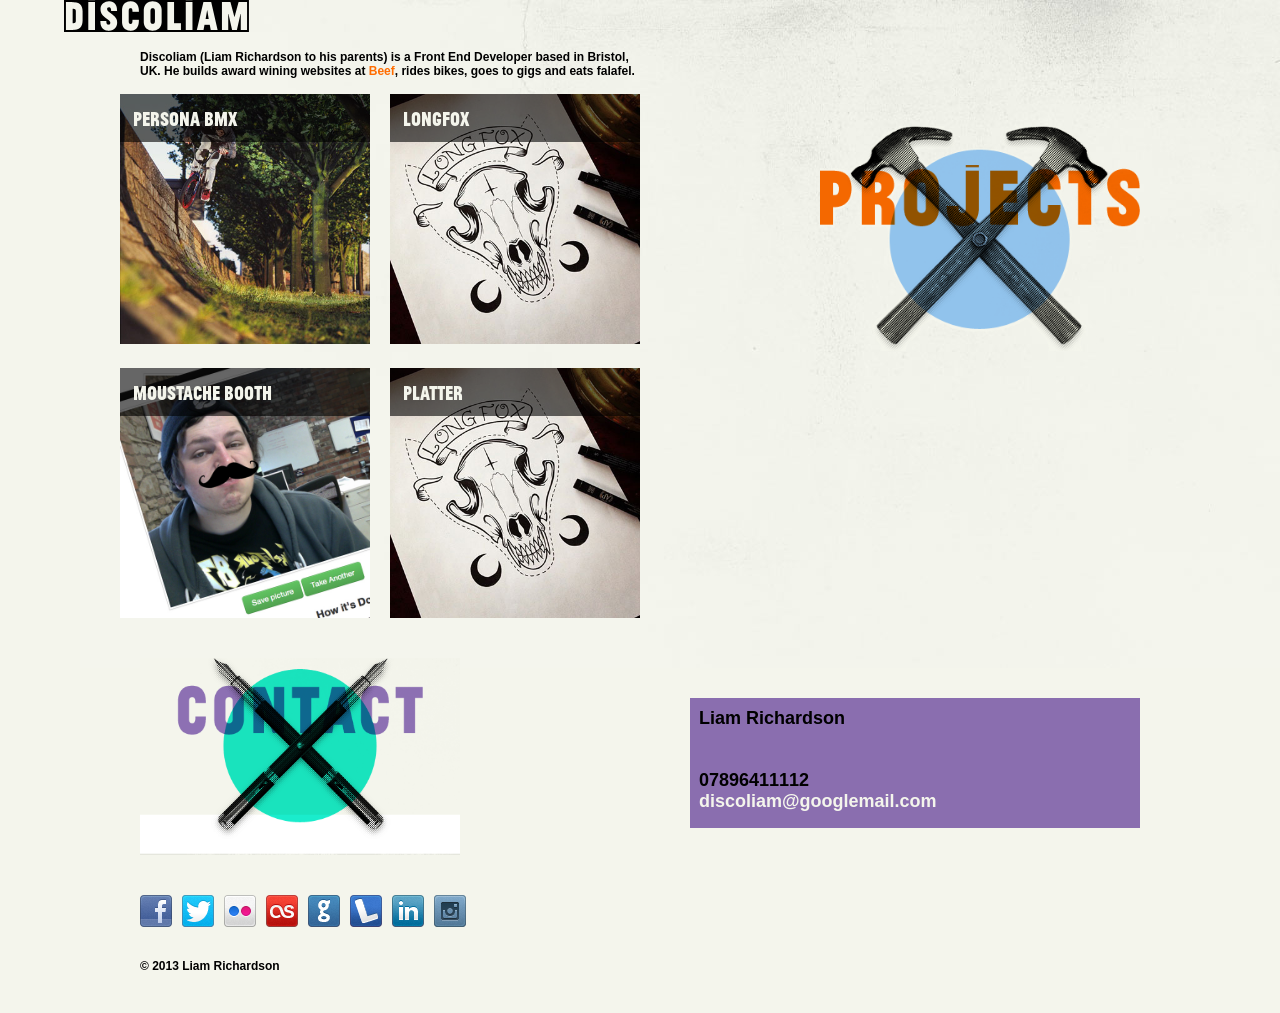
==== commit 84afa854: "updates to projects" ====
--- a/index.html
+++ b/index.html
@@ -60,7 +60,7 @@
         <ul class="projects">
           <li><a href="http://www.personabmx.com/" title="Persona BMX"><img src="/assets/images/persona.jpg" alt="Longfox Artwork" /><span>Persona BMX</span></a></li>
           <li><a href="http://longfox.co.uk" title="Longfox"><img src="/assets/images/longfox.jpg" alt="Longfox Artwork" /><span>Longfox</span></a></li>
-          <li><a href="http://moustachebooth.herokuapp.com/" title="Moustache Booth"><img src="/assets/images/longfox.jpg" alt="#" /><span>Moustache Booth</span></a></li>
+          <li><a href="http://moustachebooth.herokuapp.com/" title="Moustache Booth"><img src="/assets/images/moustache.jpg" alt="#" /><span>Moustache Booth</span></a></li>
           <li><a href="https://github.com/craigcoles/Platter" title="Platter"><img src="/assets/images/longfox.jpg" alt="#" /><span>Platter</span></a></li>
 
         </ul>
--- a/assets/stylesheets/style.css
+++ b/assets/stylesheets/style.css
@@ -64,9 +64,11 @@
   display: block;
   float: left;
   width: 100%;
-  height: 100%x;
-  margin: 0 0 5% 0;
-  padding:0;
+  height: 100%;
+  margin: 0 2.5%;
+  padding:0;
+  position: relative;
+  left: -2.5%
 }
 
 .projects li a{
@@ -214,8 +216,8 @@
 /* 480 =================================================== */
 @media only screen and (min-width: 480px) {
   .projects li{
-    width: 49%;
-    margin: 0 2% 2% 0;
+    width: 46.2%;
+    margin: 0 2.5% 2.5% 2.5%;
   }
   
   .projects li:nth-child(2n+2){margin-right: 0;}
@@ -230,7 +232,8 @@
 @media only screen and (min-width: 768px) {
   .projects li {
     width: 32%;
-    margin: 0 2% 2% 0 !important;
+    margin: 0 2% 2% 2% !important;
+    left: -2%;
   }
 
     
@@ -248,11 +251,9 @@
   p.bio{width: 50%}
 
   /* ------------- =IMAGE REPLACEMENT  --------------- */
-  h2{width: 32%;}
+  h2{width: 32%;float: right;}
   h2 span {display:none;}
   h2 img{width: 100%;display:block;}
-    h2{float: right;}
-  
   h2.contact-title {float: left;}
   
 }
